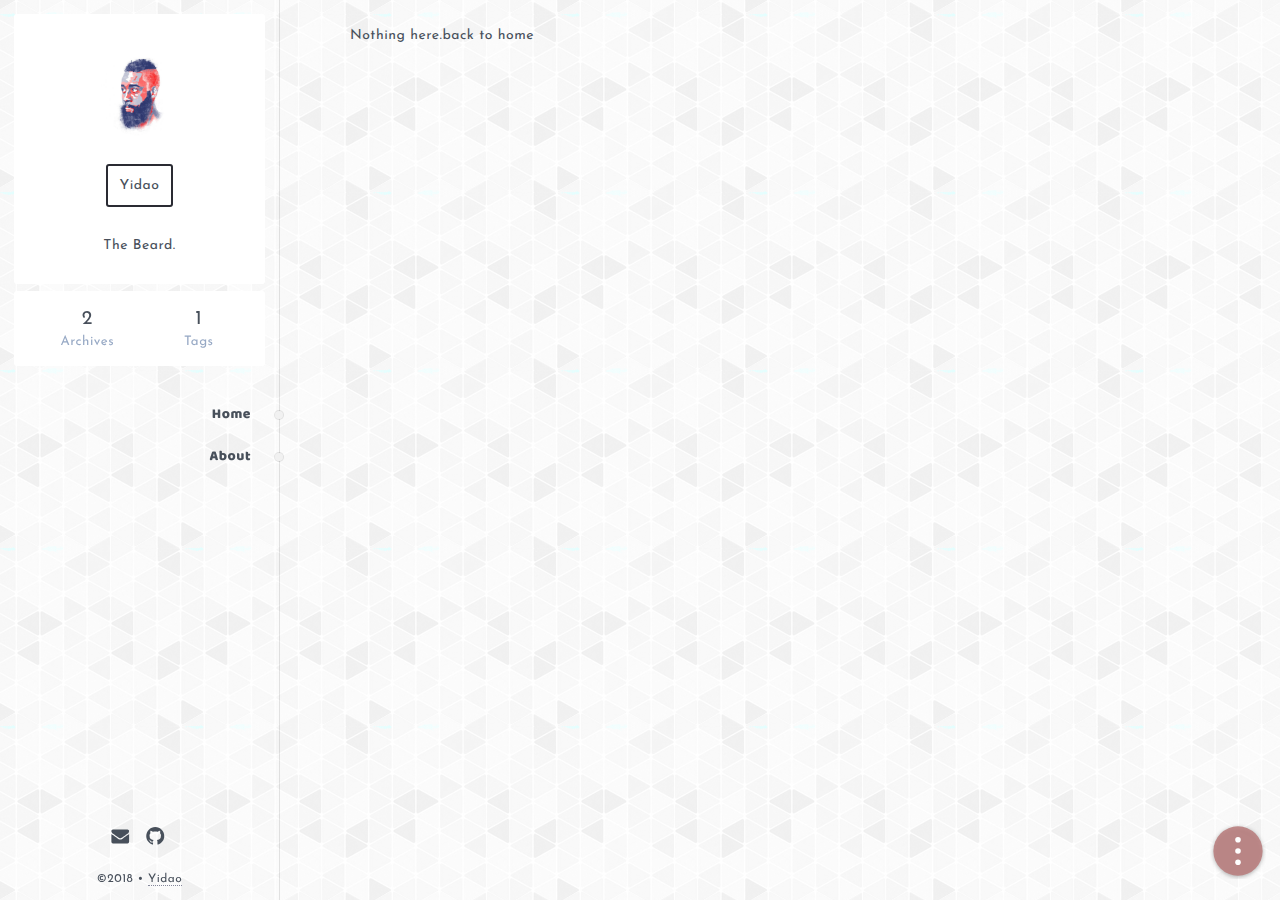
==== 404/index.html @ 5514e992 "Site updated: 2018-11-24 16:46:51" ====
<!doctype html>
<html lang="en">
<head><meta name="generator" content="Hexo 3.8.0">
<meta charset="utf-8">
<title>Yidao</title>
<base href="/">
<meta name="viewport" content="width=device-width, initial-scale=1, maximum-scale=1, user-scalable=0">
<link rel="canonical" href="https://goyidao.github.io/404/">
<link rel="icon" type="image/x-icon" href="/favicon.ico">
<meta name="apple-mobile-web-app-capable" content="yes">
<meta name="apple-mobile-web-app-status-bar-style" content="translucent">
<meta property="og:type" content="website">
<meta property="og:title" content="404">
<meta property="og:url" content="https://goyidao.github.io/404/index.html">
<meta property="og:site_name" content="Yidao">
<meta property="og:locale" content="default">
<meta property="og:image" content="https://goyidao.github.io/avatar.jpg">
<meta name="twitter:card" content="summary">
<meta name="twitter:title" content="404">
<meta name="twitter:image" content="https://goyidao.github.io/avatar.jpg">
<link rel="stylesheet" href="/theme.f80459d9b8dbd2511aba.css">
<link rel="stylesheet" href="/fonts.e15b7f98c5fa14803416.css">
<link rel="stylesheet" href="/styles.33c538ae674b89d5ccc1.css">
<script src="/config.5c98fb41e1ab82eebd90.js"></script>
</head>
<body>
<is-root></is-root>
<script src="/runtime.ec2944dd8b20ec099bf3.js"></script>
<script src="/polyfills.d08f09f49682da52980e.js"></script>
<script src="/main.ed840fafa9b7040ecb3a.en.js"></script></body>
</html>
---- theme.f80459d9b8dbd2511aba.css ----
body { background: url(/gplaypattern.png) #f5f7fa !important; }.page { max-width: 860px !important; }@media (max-width: 975px) {
    .sidebar { background: url(/shattered-island.png) !important; }
  }
---- fonts.e15b7f98c5fa14803416.css ----
@font-face{font-weight:400;font-style:normal;font-family:Baloo Bhaijaan;src:local("Baloo Bhaijaan Regular"),local("BalooBhaijaan-Regular"),url([data-uri]) format("woff2");unicode-range:U+00??,U+0131,U+0152-0153,U+02c6,U+02da,U+02dc,U+2000-206f,U+2074,U+20ac,U+2212,U+2215}@font-face{font-weight:400;font-style:normal;font-family:Josefin Sans;src:local("Josefin Sans Regular"),local("JosefinSans-Regular"),url([data-uri]) format("woff2");unicode-range:U+00??,U+0131,U+0152-0153,U+02c6,U+02da,U+02dc,U+2000-206f,U+2074,U+20ac,U+2212,U+2215}@font-face{font-weight:300;font-style:normal;font-family:Montserrat;src:local("Montserrat Light"),local("Montserrat-Light"),url([data-uri]) format("woff2");unicode-range:U+00??,U+0131,U+0152-0153,U+02bb-02bc,U+02c6,U+02da,U+02dc,U+2000-206f,U+2074,U+20ac,U+2122,U+2191,U+2193,U+2212,U+2215,U+feff,U+fffd}@font-face{font-weight:400;font-style:normal;font-family:Inconsolata;src:local("Inconsolata Regular"),local("Inconsolata-Regular"),url([data-uri]) format("woff2");unicode-range:U+00??,U+0131,U+0152-0153,U+02bb-02bc,U+02c6,U+02da,U+02dc,U+2000-206f,U+2074,U+20ac,U+2122,U+2191,U+2193,U+2212,U+2215,U+feff,U+fffd}
---- styles.33c538ae674b89d5ccc1.css ----
@charset "UTF-8";html{overflow:hidden;height:100%;font-size:14px}@media screen and (max-width:359px){html{font-size:12px}}*{box-sizing:border-box}body{overflow:hidden;margin:0;height:100%;background-color:#f1f4f9;color:#48505b;letter-spacing:.5px;font-family:Josefin Sans,"PingFang SC","Microsoft JhengHei","Microsoft YaHei",sans-serif;text-rendering:geometricPrecision;-webkit-font-smoothing:antialiased;-webkit-tap-highlight-color:transparent}h1,h2,h3,h4,h5,h6{letter-spacing:1px;font-weight:400;line-height:1.5}h1{font-size:1.8rem}h2{font-size:1.428rem}h3{font-size:1.286rem}h4{font-size:1.142rem}h5,h6{font-size:1rem}a{color:inherit;text-decoration:none;cursor:pointer}canvas,iframe{display:block;margin:auto;max-width:100%}img{max-width:100%}blockquote{margin:0;padding:0}table{border-spacing:0;border-collapse:collapse;font-size:inherit}td,th{padding:0}code,pre{font-size:95%;font-family:Inconsolata,Consolas,courier,monospace,"PingFang SC","Microsoft JhengHei","Microsoft YaHei",sans-serif;-webkit-font-smoothing:initial;-moz-osx-font-smoothing:initial}code{margin:0 1px;padding:3px 5px;border-radius:3px;background-color:#f5f7fa;color:#be516e}pre{padding:.75rem 1rem;line-height:1.6;border:1px solid #eaecee}pre pre{border:0}pre code{background:0 0;margin:0;padding:0;color:inherit}:focus{outline:0}::-moz-selection{background-color:rgba(0,0,0,.1)}::selection{background-color:rgba(0,0,0,.1)}::-webkit-scrollbar{width:8px;height:4px}::-webkit-scrollbar-thumb{background-color:rgba(52,73,94,.1)}::-webkit-scrollbar-thumb:hover{background-color:rgba(52,73,94,.8)}.sidebar footer>p a{border-bottom:1px dotted #85889b;transition:border-color .15s}.sidebar footer>p a:hover{border-bottom:1px solid #2a2b33;color:#000}@media (max-width:975px){.sidebar footer>p a:hover{border-color:#fff;color:inherit}}@font-face{font-weight:400;font-style:normal;font-family:Icon;src:url([data-uri]) format("woff")}[class^=icon-]:before{color:inherit;text-transform:none;font-style:normal;font-family:Icon;line-height:inherit}[class^=icon-].mid:before{vertical-align:middle}.icon-wechat:before{content:""}.icon-paypal:before{content:""}.icon-bitcoin:before{content:""}.icon-soundcloud:before{content:""}.icon-pinterest:before{content:""}.icon-youtube:before{content:""}.icon-tumblr:before{content:""}.icon-linkedin:before{content:""}.icon-myspace:before{content:""}.icon-disqus:before{content:""}.icon-hangouts:before{content:""}.icon-email:before{content:""}.icon-facebook:before{content:""}.icon-dribbble:before{content:""}.icon-telegram:before{content:""}.icon-qq:before{content:""}.icon-instagram:before{content:""}.icon-weibo:before{content:""}.icon-googleplus:before{content:""}.icon-feed:before{content:""}.icon-twitter:before{content:""}.icon-github:before{content:""}.icon-toc:before{content:""}.icon-quill:before{content:""}.icon-calendar:before{content:""}.icon-archives:before{content:""}.icon-search:before{content:""}.icon-sidebar:before{content:""}.icon-arrow-up:before{content:""}.icon-arrow-right:before{content:""}.icon-arrow-left:before{content:""}.icon-arrow-down:before{content:""}.icon-more:before{content:""}.highlight{position:relative;overflow-x:auto;margin:1.5rem 0;border:1px solid #eaecee}.highlight .line{height:1.6em}.highlight pre{border:0;margin:0}.highlight code{background:0 0}.highlight .gutter pre{padding:.75rem .25rem .75rem .75rem;opacity:.4;text-align:right}.highlight figcaption{padding:.5rem 1rem;line-height:1.2}.highlight figcaption+table{border-top:1px solid #eaecee;border-collapse:separate}.highlight figcaption+table:before{position:absolute;left:0;right:0;margin-top:-1px;content:'';border-top:1px solid #eaecee}.highlight figcaption a{display:inline-block;margin:0 5px;padding:6px 6px 4px;border:1px solid #eaecee;border-radius:3px;font-size:.85em}.highlight figcaption a:hover{border:1px solid #eaecee;background-color:#eaecee}.highlight .comment,.highlight .title{color:#95a5b3}.highlight .regexp,.highlight .tag,.highlight .variable,.highlight.css .class,.highlight.css .id,.highlight.css .pseudo,.highlight.html .doctype,.highlight.ruby .constant,.highlight.xml .doctype,.highlight.xml .pi,.highlight.xml .tag .title{color:#5d6c7b}.highlight .attribute{color:#258}.highlight .built_in,.highlight .constant,.highlight .literal,.highlight .number,.highlight .params,.highlight .pragma,.highlight .preprocessor{color:#40464a}.highlight.css .rules .attribute,.highlight.ruby .class .title{color:#2980b9}.highlight .header,.highlight .inheritance,.highlight .string,.highlight .value,.highlight.ruby .symbol,.highlight.xml .cdata{color:#be516e}.highlight.css .hexcolor{color:#1fad83}.highlight .function,.highlight.coffeescript .title,.highlight.javascript .title,.highlight.perl .sub,.highlight.python .decorator,.highlight.python .title,.highlight.ruby .function .title,.highlight.ruby .title .keyword{color:#944770}.highlight .keyword,.highlight.javascript .function{color:#239371}.highlight.css .value span{color:#be516e!important}.article{word-wrap:break-word;line-height:1.8}.article.dropcap::first-letter{float:left;margin:.5rem .4rem 0 0;font-size:2.9rem;line-height:1}.article h2,.article h3,.article h4,.article h5,.article h6{margin:1.44rem 0 1rem;padding-top:10px;font-weight:700}.article h2{position:relative;margin:2em 0 1em}.article>iframe{margin:1.5rem auto}.article img{vertical-align:text-bottom}.article>h2:first-child{padding:0}.article hr{margin:2.5em auto;width:4px;height:4px;border:none;border-radius:2px;background-color:#eaecee;box-shadow:1em 0 0 0 #eaecee,-1em 0 0 0 #eaecee}.article blockquote{margin:2em 0;padding-left:20px;border-left:4px solid #eaecee}.article blockquote footer cite{word-break:break-all}.article blockquote footer cite:before{padding:0 .3em;content:"—"}.article ol,.article ul{padding:0 2rem}.article ul li input[type=checkbox]{display:inline-block;margin-left:-1rem;vertical-align:middle}.article ol>li{list-style-type:decimal}.article ol>li>ol>li{list-style-type:lower-alpha}.article ol>li>ol>li>ol>li{list-style-type:lower-roman}.article ul>li>ul>li{list-style-type:disc}.article li{list-style-type:circle;line-height:2}.article a{border-bottom:1px dotted #85889b;transition:color,border-color .25s}.article a:hover{border-bottom:1px solid #2a2b33;color:#000}.article-img{margin:2em 0}.article-img:first-child,.article-img:first-child p{margin-top:0}.article-img img{display:block;margin:auto}.article-img figcaption{margin-top:1em;line-height:1.5;opacity:.8;text-align:center;font-size:.85em}.article>h1+.article-img,.article>h2+.article-img,.article>h3+.article-img{margin-top:0}.article-bounded{margin:1.5em 0;overflow-x:auto}.article-bounded>*{display:table;min-width:100%}.article-table table{margin:auto;min-width:100%}.article-table td,.article-table th{padding:.75em 1em;border:1px solid #eaecee}.article-table th{white-space:nowrap;font-weight:700;text-align:inherit}.article-table td{white-space:pre}.article-table tbody tr:nth-child(even){background-color:#f5f7fa}v-not-found{display:block;padding:1px 2.25rem 4rem!important;background:url(404.12848da7f1026d4027da.jpg) 50% 10%/contain no-repeat #fff;border-radius:3px}v-not-found>div{margin:74% auto 0;background-color:#fff;text-align:center;font-size:1.25rem;line-height:1.8em}@media (max-width:656px){::-webkit-scrollbar{width:0;height:0;background:0 0}v-not-found{border:0;border-radius:0;padding:1.5rem}v-not-found>div{margin-top:100%}}v-not-found>div>a{display:block;margin:1em auto 0;padding:.5em;width:10em;border-radius:3px;box-shadow:inset 0 0 0 2px #2a2b33;text-align:center}v-not-found>div>a:active,v-not-found>div>a:hover{background-color:#2a2b33;color:#fff}.comments{position:relative;display:block;background-color:#fff}.comments-btn-load{display:block;padding:1rem;border-top:1px solid #eaecee;background-color:#f7fbff;text-align:center;font-size:.85rem;-webkit-user-select:none;-moz-user-select:none;-ms-user-select:none;user-select:none}.comments-btn-load i{color:#2e9fff;font-size:2rem;line-height:1.5rem}.comments-content{padding:1.5rem 2.25rem;line-height:1.6}is-toc{position:fixed;top:0;right:0;bottom:0;z-index:10;overflow-y:auto;-webkit-overflow-scrolling:touch;padding:1rem 0;width:20rem;background-color:rgba(255,255,255,.85);box-shadow:-1px 0 2px rgba(0,0,0,.1);color:#a7a7a7;-webkit-transform:translate3d(104%,0,0);transform:translate3d(104%,0,0)}is-toc a code{white-space:nowrap;padding:0 3px}is-toc a{display:block;padding:.5em 1em;line-height:1.4}is-toc a.active,is-toc a:active{color:#000}is-toc a .index{float:left;margin-right:4px;font-size:.9rem;font-family:Montserrat,"PingFang SC","Microsoft JhengHei","Microsoft YaHei",sans-serif}is-toc a .title{display:table-cell}is-toc ol{margin:0;padding:0 0 0 1.5em}is-toc li{position:relative;list-style-type:none}is-toc ol.top{padding-left:0}is-toc ol.top>li::before{position:absolute;top:.5em;bottom:.5em;left:1px;width:2px;background-color:#2a2b33;content:'';transition:transform .25s;transition:transform .25s,-webkit-transform .25s;-webkit-transform:scale3d(1,0,1);transform:scale3d(1,0,1);-webkit-transform-origin:center top;-ms-transform-origin:center top;transform-origin:center top}@media (max-width:656px){.comments-content{padding:1.5rem}is-toc{background-color:rgba(0,0,0,.85)}is-toc a code{background:rgba(0,0,0,.5)}is-toc a.active,is-toc a:active{color:#fff}is-toc ol.top>li::before{background-color:#fff}}is-toc ol.top>li.active::before{-webkit-transform:scale3d(1,1,1);transform:scale3d(1,1,1)}
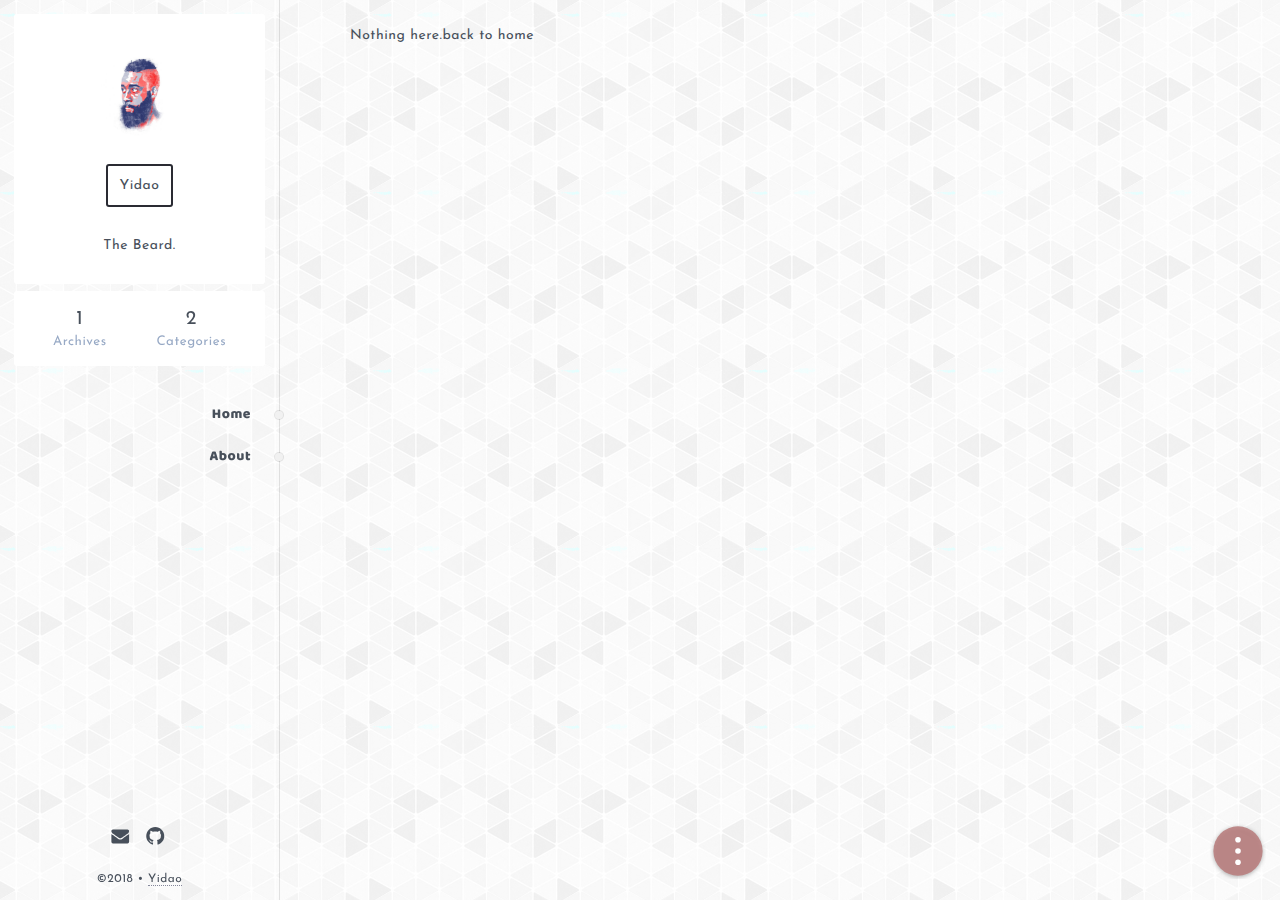
==== commit 62bda6b3: "Site updated: 2018-11-24 17:44:33" ====
--- a/404/index.html
+++ b/404/index.html
@@ -21,7 +21,7 @@
 <link rel="stylesheet" href="/theme.f80459d9b8dbd2511aba.css">
 <link rel="stylesheet" href="/fonts.e15b7f98c5fa14803416.css">
 <link rel="stylesheet" href="/styles.33c538ae674b89d5ccc1.css">
-<script src="/config.5c98fb41e1ab82eebd90.js"></script>
+<script src="/config.52e22ae7b520a98ed41d.js"></script>
 </head>
 <body>
 <is-root></is-root>
